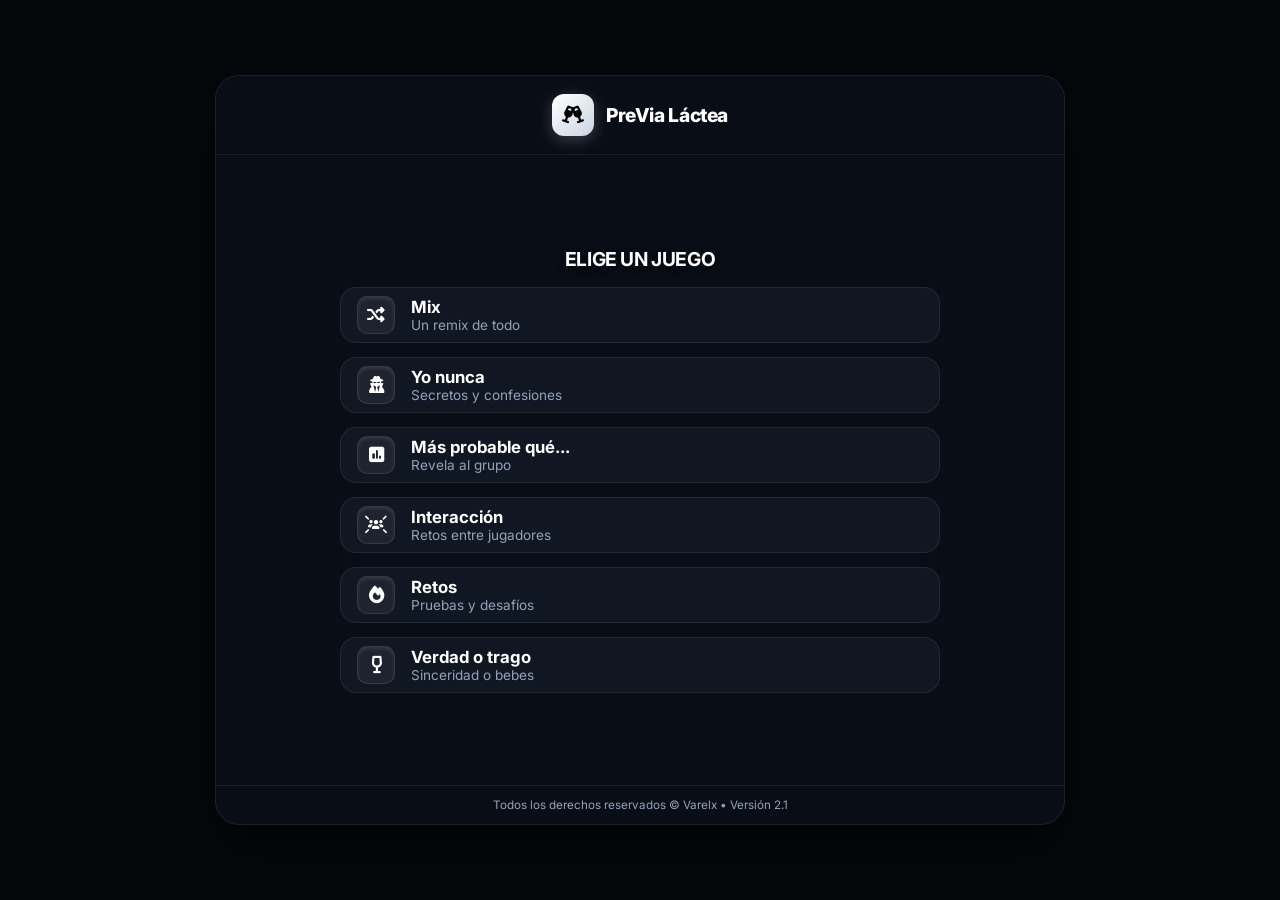
==== index.html @ e7510b90 "Actualización 2.1" ====
﻿<!doctype html>
<html lang="es">
<head>
    <meta charset="utf-8">
    <meta name="viewport" content="width=device-width, initial-scale=1.0, maximum-scale=1.0, user-scalable=no">
    <title>PreVia Láctea</title>
    <meta name="description" content="Diviértete con amigos usando PreVia Láctea: Yo nunca, Retos y mucho más.">
    
    <!-- Fuentes -->
    <link href="https://fonts.googleapis.com/css2?family=Inter:wght@300;400;500;600;700;800&display=swap" rel="stylesheet">
    <!-- Iconos FontAwesome -->
    <link rel="stylesheet" href="https://cdnjs.cloudflare.com/ajax/libs/font-awesome/6.4.0/css/all.min.css">
    <link rel="stylesheet" href="style.css?v=2.1">
</head>
<body>

    <div class="app-container">
        <!-- Barra superior profesional -->
        <header class="topbar">
            <a href="index.html" class="brand" style="text-decoration: none; color: inherit;">
                <div class="logo" id="appLogo">
                    <i class="fa-solid fa-champagne-glasses"></i>
                </div>
                <h1>PreVia Láctea</h1>
            </a>
        </header>

        <!-- Contenido principal -->
        <main class="content">
            
            <!-- Selector de Juegos -->
            <section class="game-picker" id="gamePicker" aria-hidden="false">
                <header class="picker-header" style="text-align: center;">
                    <!-- Título 3D avanzado y novedoso con alta dopamina -->
                    <h2 class="title-3d-glow">Elige un juego</h2>
                </header>
                
                <nav class="tiles" style="display: grid; grid-template-columns: repeat(2, 1fr); gap: 14px; justify-items: center;">
                    <a href="game.html?cat=mix" class="game-tile card-dopamine" style="text-decoration: none; text-align: center;">
                        <div class="tile-visual bg-0"><i class="fa-solid fa-shuffle"></i></div>
                        <div class="tile-info">
                            <strong>Mix</strong>
                            <span class="muted">Un remix de todo</span>
                        </div>
                    </a>

                    <!-- Resto de botones -->
                    <a href="game.html?cat=yonunca" class="game-tile card-dopamine" style="text-decoration: none; text-align: center;">
                        <div class="tile-visual bg-1"><i class="fa-solid fa-user-secret"></i></div>
                        <div class="tile-info">
                            <strong>Yo nunca</strong>
                            <span class="muted">Secretos y confesiones</span>
                        </div>
                    </a>

                    <a href="game.html?cat=votaciones" class="game-tile card-dopamine" style="text-decoration: none; text-align: center;">
                        <div class="tile-visual bg-5"><i class="fa-solid fa-square-poll-vertical"></i></div>
                        <div class="tile-info">
                            <strong>Más probable qué...</strong>
                            <span class="muted">Revela al grupo</span>
                        </div>
                    </a>

                    <a href="game.html?cat=interaccion" class="game-tile card-dopamine" style="text-decoration: none; text-align: center;">
                        <div class="tile-visual bg-6"><i class="fa-solid fa-users-rays"></i></div>
                        <div class="tile-info">
                            <strong>Interacción</strong>
                            <span class="muted">Retos entre jugadores</span>
                        </div>
                    </a>

                    <a href="game.html?cat=retos" class="game-tile card-dopamine" style="text-decoration: none; text-align: center;">
                        <div class="tile-visual bg-3"><i class="fa-solid fa-fire"></i></div>
                        <div class="tile-info">
                            <strong>Retos</strong>
                            <span class="muted">Pruebas y desafíos</span>
                        </div>
                    </a>

                    <a href="game.html?cat=verdadshot" class="game-tile card-dopamine" style="text-decoration: none; text-align: center;">
                        <div class="tile-visual bg-4"><i class="fa-solid fa-wine-glass-empty"></i></div>
                        <div class="tile-info">
                            <strong>Verdad o trago</strong>
                            <span class="muted">Sinceridad o bebes</span>
                        </div>
                    </a>
                </nav>
            </section>
        </main>

        <!-- Footer -->
        <footer class="footer" style="text-align: center;">
            <p>Todos los derechos reservados &copy; Varelx &bull; Versión 2.1</p>
        </footer>
    </div>
</body>
</html>
---- style.css ----
﻿:root {
  --primary-color: #3b82f6; /* Normal (Azul) */
  --card-bg-gradient: linear-gradient(145deg, #161f30 0%, #0d121c 100%);

  --bg0: #ffffff;
  --bg1: #ffffff;
  --bg2: #ffffff;
  --bg3: #ffffff;
  --accent: #ffffff;
  --muted: #94a3b8;
  --text: #ffffff;
  --text-muted: #94a3b8;
  
  --card-radius: 16px;
  --app-radius: 24px;
  --glass: rgba(255, 255, 255, 0.05);
  --glass-border: rgba(255, 255, 255, 0.1);
  --shadow: 0 25px 50px -12px rgba(0, 0, 0, 0.8);
  
  --bg: #05070b;
  --app-bg: #090d16;
  --card-bg: #101622;
  --surface-border: rgba(255, 255, 255, 0.08);

  font-family: 'Inter', system-ui, -apple-system, sans-serif;
  --anim-fast: 150ms ease;
  --anim-medium: 300ms cubic-bezier(0.34, 1.56, 0.64, 1);
}

/* Cuando cambiemos a modo HOT */
.theme-hot {
  --primary-color: #ef4444; /* Rojo/Naranja */
  --card-bg-gradient: linear-gradient(145deg, #301616 0%, #1c0d0d 100%);
}

* {
  box-sizing: border-box;
  margin: 0;
  padding: 0;
  -webkit-tap-highlight-color: transparent;
}

html, body {
  height: 100%;
  width: 100%;
  overflow-x: hidden;
  overflow-y: hidden;
}

body {
  background: var(--bg);
  color: var(--text);
  display: flex;
  align-items: center;
  justify-content: center;
  padding: 16px;
  -webkit-font-smoothing: antialiased;
}

.app-container {
  position: relative;
  width: min(850px, 100%);
  height: min(90vh, 750px);
  display: flex;
  flex-direction: column;
  justify-content: space-between;
  background: var(--app-bg);
  border-radius: var(--app-radius);
  border: 1px solid var(--surface-border);
  box-shadow: var(--shadow);
  overflow: hidden;
}

/* Topbar Profesional y Centrada */
.topbar {
  display: flex;
  align-items: center;
  justify-content: center;
  padding: 18px 24px;
  border-bottom: 1px solid var(--surface-border);
  background: var(--app-bg);
  flex-shrink: 0;
  text-align: center;
}

.brand {
  display: flex;
  align-items: center;
  justify-content: center;
  gap: 12px;
  text-decoration: none;
  color: inherit;
}

.logo {
  width: 42px;
  height: 42px;
  border-radius: 12px;
  background: linear-gradient(135deg, #ffffff 0%, #cbd5e1 100%);
  box-shadow: 0 4px 15px rgba(255, 255, 255, 0.2);
  display: flex;
  align-items: center;
  justify-content: center;
  color: #000000;
  font-size: 1.1rem;
}

.brand h1 {
  font-size: 1.2rem;
  font-weight: 800;
  letter-spacing: -0.02em;
  color: #ffffff;
}

/* Contenido Principal Alineado al Centro */
.content {
  flex: 1;
  position: relative;
  overflow-y: auto;
  overflow-x: hidden;
  display: flex;
  flex-direction: column;
  align-items: center;
  justify-content: center;
  padding: 20px;
  text-align: center;
  width: 100%;
}

/* Selector de Juegos */
.game-picker {
  width: 100%;
  max-width: 600px;
  text-align: center;
  transition: opacity var(--anim-medium), transform var(--anim-medium);
  margin: auto;
}

.game-picker[aria-hidden="true"],
.game-view[aria-hidden="true"] {
  display: none;
}

.picker-header {
  margin-bottom: 16px;
  text-align: center;
}

/* Título "Elige un juego" sincronizado con el estilo del logo */
.title-3d-glow {
  font-family: 'Inter', system-ui, -apple-system, sans-serif; /* Mismo tipo de letra */
  font-size: 2.2rem;
  font-weight: 800; /* Mismo peso (800) que el logo */
  letter-spacing: -0.02em; /* Ajustado para coincidir con la cabecera */
  color: #ffffff;
  text-align: center;
  text-transform: uppercase;
  /* Eliminamos el gradiente y el recorte de texto para que sea un blanco sólido e intenso como el logo */
  background: none;
  -webkit-background-clip: unset;
  -webkit-text-fill-color: #ffffff;
  /* Eliminamos la animación */
  animation: none; 
  margin-bottom: 12px;
  /* Sombra sutil para darle profundidad sin movimiento */
  text-shadow: 0 4px 10px rgba(0, 0, 0, 0.3);
}

.picker-shell h2,
.picker-header h2 {
  font-size: 1.2rem;
  font-weight: 700;
  letter-spacing: -0.02em;
  margin-bottom: 2px;
  color: var(--text);
  text-align: center;
}

.muted {
  color: var(--text-muted);
  font-size: 0.85rem;
  text-align: center;
}

/* Cuadrícula a 1 columna adaptativa para ocupar toda la pantalla limpiamente */
.tiles {
  display: grid;
  grid-template-columns: 1fr !important;
  gap: 10px;
  width: 100%;
  max-width: 100%;
  margin: 0 auto;
}

.span-full {
  grid-column: span 1 !important;
}

/* Tarjetas de alta dopamina */
.card-dopamine {
  position: relative;
  overflow: hidden;
}

.card-dopamine::after {
  content: '';
  position: absolute;
  top: -50%;
  left: -50%;
  width: 200%;
  height: 200%;
  background: radial-gradient(circle, rgba(255, 255, 255, 0.08) 0%, transparent 70%);
  opacity: 0;
  transition: opacity 0.3s ease;
  pointer-events: none;
}

.card-dopamine:hover::after {
  opacity: 1;
}

/* Botones de juego optimizados con menor altura vertical pero gran impacto visual */
.game-tile {
  display: flex;
  align-items: center;
  justify-content: flex-start;
  gap: 16px;
  padding: 8px 16px;
  border-radius: var(--card-radius);
  background: var(--card-bg);
  border: 1px solid var(--surface-border);
  cursor: pointer;
  text-align: left;
  text-decoration: none;
  width: 100%;
  box-sizing: border-box;
  transition: transform var(--anim-medium), box-shadow var(--anim-medium), border-color var(--anim-fast);
}

.game-tile:hover {
  transform: translateY(-3px) scale(1.01);
  border-color: rgba(255, 255, 255, 0.4);
  box-shadow: 0 10px 25px -5px rgba(255, 255, 255, 0.1);
}

.game-tile:active {
  transform: scale(0.97);
}

.tile-visual {
  width: 38px;
  height: 38px;
  border-radius: 10px;
  display: flex;
  align-items: center;
  justify-content: center;
  color: #ffffff;
  font-size: 1.1rem;
  flex-shrink: 0;
  background: rgba(255, 255, 255, 0.08);
  border: 1px solid rgba(255, 255, 255, 0.15);
  box-shadow: inset 0 2px 4px rgba(255, 255, 255, 0.1);
}

.tile-info {
  display: flex;
  flex-direction: column;
  align-items: flex-start;
  justify-content: center;
  gap: 0;
  text-align: left;
  overflow: hidden;
  flex: 1;
}

.tile-info strong {
  font-size: 1.05rem;
  color: var(--text);
  font-weight: 700;
  text-align: left;
  white-space: nowrap;
  overflow: hidden;
  text-overflow: ellipsis;
  width: 100%;
}

.bg-0, .bg-1, .bg-2, .bg-3, .bg-4, .bg-5, .bg-6 { 
  background: rgba(255, 255, 255, 0.06); 
  border: 1px solid rgba(255, 255, 255, 0.1);
}

/* Vistas de Juego */
.game-view {
  width: 100%;
  max-width: 600px;
  animation: fadeIn var(--anim-medium) ease;
  margin: auto;
  text-align: center;
}

.game-shell {
  background: var(--card-bg);
  border: 1px solid var(--surface-border);
  border-radius: var(--card-radius);
  padding: 24px;
  box-shadow: var(--shadow);
  text-align: center;
  width: 100%;
  box-sizing: border-box;
}

.game-header-row {
  display: flex;
  align-items: center;
  justify-content: space-between;
  margin-bottom: 6px;
  width: 100%;
}

.game-shell h2 {
  font-size: 1.2rem;
  font-weight: 700;
  color: var(--text);
  text-align: center;
}

#gameSubtitle {
  margin-bottom: 16px;
  text-align: center;
}

.tone-picker {
  display: flex;
  justify-content: center;
  gap: 10px;
  margin-bottom: 20px;
  width: 100%;
}

.tone-btn, .answer-btn, .back-btn {
  border: none;
  border-radius: 12px;
  padding: 10px 16px;
  font-weight: 600;
  font-size: 0.85rem;
  cursor: pointer;
  transition: all var(--anim-fast);
  display: inline-flex;
  align-items: center;
  justify-content: center;
  gap: 6px;
  min-height: 40px;
  text-align: center;
}

.tone-btn {
  background: var(--glass);
  color: var(--text);
  border: 1px solid var(--glass-border);
  flex: 1;
}

.tone-btn.active {
  background: #ffffff;
  color: #000000;
  border: none;
  box-shadow: 0 4px 15px rgba(255, 255, 255, 0.3);
}

/* EFECTO CARTA DE BARAJA 3D (ALTA DOPAMINA) */
.card-deck-container {
  position: relative;
  width: 100%;
  margin: 10px 0;
  perspective: 1200px;
  display: flex;
  flex-direction: column;
  align-items: center;
}

.card-stack-effect {
  position: absolute;
  width: 94%;
  height: 100%;
  background: rgba(255, 255, 255, 0.02);
  border: 1px solid var(--surface-border);
  border-radius: 16px;
  top: 8px;
  left: 3%;
  z-index: 1;
  transform: rotate(2deg) scale(0.97);
  pointer-events: none;
}

.dopamine-card {
  position: relative;
  width: 100%;
  background: var(--card-bg-gradient);
  border: 1px solid rgba(255, 255, 255, 0.15);
  border-radius: 16px;
  padding: 24px 20px;
  text-align: center;
  z-index: 2;
  box-sizing: border-box;
  box-shadow: 0 20px 40px rgba(0, 0, 0, 0.6), inset 0 1px 0 rgba(255, 255, 255, 0.1);
  transform-style: preserve-3d;
  transition: transform 0.4s cubic-bezier(0.34, 1.56, 0.64, 1), box-shadow 0.4s ease;
  animation: cardSlideIn 0.4s cubic-bezier(0.34, 1.56, 0.64, 1) forwards;
}

@keyframes cardSlideIn {
  0% { opacity: 0; transform: translateY(40px) rotateX(15deg) scale(0.9); }
  100% { opacity: 1; transform: translateY(0) rotateX(0) scale(1); }
}

.dopamine-card:hover {
  transform: translateY(-3px) rotateX(2deg);
  box-shadow: 0 25px 50px rgba(0, 0, 0, 0.7), 0 0 25px rgba(255, 255, 255, 0.08);
  border-color: rgba(255, 255, 255, 0.3);
}

.card-inner-glow {
  position: absolute;
  top: 0;
  left: 0;
  right: 0;
  height: 2px;
  background: linear-gradient(90deg, transparent, var(--primary-color), transparent);
}

.question-shell {
  background: transparent;
  border: none;
  padding: 0;
  text-align: center;
  width: 100%;
  display: flex;
  flex-direction: column;
  align-items: center;
}

.question {
  font-size: 1.1rem;
  font-weight: 600;
  line-height: 1.5;
  color: var(--text);
  text-align: center;
  margin: 0;
}

.answer-actions {
  display: flex;
  justify-content: center;
  width: 100%;
  margin-top: 20px;
}

.dopamine-btn {
  background: linear-gradient(135deg, var(--primary-color) 0%, #1e40af 100%);
  color: #ffffff;
  width: 100%;
  padding: 12px;
  font-size: 0.9rem;
  font-weight: 700;
  min-height: 44px;
  border-radius: 12px;
  box-sizing: border-box;
  box-shadow: 0 8px 25px rgba(59, 130, 246, 0.3);
  transition: transform 0.2s ease, box-shadow 0.2s ease;
  text-align: center;
}

.dopamine-btn:hover {
  transform: translateY(-2px) scale(1.01);
  box-shadow: 0 12px 30px rgba(59, 130, 246, 0.5);
}

.dopamine-btn:active {
  transform: scale(0.97);
}

.back-btn {
  background: var(--glass);
  color: var(--text);
  border: 1px solid var(--glass-border);
  padding: 6px 12px;
  font-size: 0.8rem;
  text-decoration: none;
  border-radius: 8px;
}

/* Gestión de Jugadores Centrada */
.player-setup {
  margin-bottom: 16px;
  display: flex;
  flex-direction: column;
  align-items: center;
  gap: 10px;
  width: 100%;
}

.player-input-row {
  display: flex;
  justify-content: center;
  gap: 8px;
  width: 100%;
}

.player-input-row input {
  flex: 1;
  background: var(--app-bg);
  border: 1px solid var(--surface-border);
  border-radius: 10px;
  padding: 10px 14px;
  color: var(--text);
  font-size: 0.88rem;
  outline: none;
  text-align: center;
  transition: border-color var(--anim-fast);
}

.player-input-row input:focus {
  border-color: var(--primary-color);
  box-shadow: 0 0 15px rgba(59, 130, 246, 0.2);
}

.player-list {
  display: flex;
  flex-wrap: wrap;
  justify-content: center;
  gap: 6px;
  max-height: 80px;
  overflow-y: auto;
  width: 100%;
}

.player-chip {
  background: var(--glass);
  border: 1px solid var(--glass-border);
  padding: 4px 12px;
  border-radius: 16px;
  font-size: 0.78rem;
  display: flex;
  align-items: center;
  justify-content: center;
  gap: 6px;
  color: var(--text);
  text-align: center;
}

.player-chip button {
  background: none;
  border: none;
  color: #ffffff;
  opacity: 0.7;
  cursor: pointer;
  font-weight: bold;
}

.player-chip button:hover {
  opacity: 1;
}

/* Footer Minimalista Centrado */
.footer {
  padding: 12px 24px;
  text-align: center;
  color: var(--text-muted);
  font-size: 0.73rem;
  border-top: 1px solid var(--surface-border);
  background: var(--app-bg);
  flex-shrink: 0;
  width: 100%;
}

@keyframes fadeIn {
  from { opacity: 0; transform: translateY(8px); }
  to { opacity: 1; transform: none; }
}

/* ================================================================= */
/* RESPONSIVE AVANZADO                                               */
/* ================================================================= */

@media (max-width: 768px) {
  body {
    padding: 8px;
  }
  
  .app-container {
    width: 100%;
    height: min(95vh, 800px);
    border-radius: 18px;
  }

  .topbar {
    padding: 14px 18px;
  }

  .content {
    padding: 16px;
  }
}

@media (max-width: 480px) {
  html, body {
    height: 100%;
    height: 100dvh;
    overflow-x: hidden;
    overflow-y: hidden;
  }

  body {
    padding: 0;
    align-items: stretch;
    justify-content: stretch;
  }

  .app-container {
    width: 100%;
    height: 100dvh;
    border-radius: 0;
    border: none;
    box-shadow: none;
  }

  .topbar {
    padding: 12px 16px;
  }

  .brand h1 {
    font-size: 1rem;
  }

  .logo {
    width: 36px;
    height: 36px;
    font-size: 0.9rem;
    border-radius: 10px;
  }

  .content {
    padding: 12px;
    overflow-y: auto;
    overflow-x: hidden;
    -webkit-overflow-scrolling: touch;
    align-items: center;
    justify-content: center;
  }

  .game-picker {
    margin: auto;
    max-width: 100%;
  }

  .title-3d-glow {
    font-size: 1.8rem;
  }

  .tiles {
    grid-template-columns: 1fr !important;
    gap: 8px;
    padding-bottom: 8px;
    max-width: 100%;
  }

  .span-full {
    grid-column: span 1 !important;
  }

  .game-tile {
    padding: 8px 12px;
    gap: 12px;
  }

  .tile-visual {
    width: 38px;
    height: 38px;
    font-size: 1.1rem;
    border-radius: 10px;
  }

  .tile-info strong {
    font-size: 1rem;
  }

  .game-view {
    max-width: 100%;
    margin: auto;
  }

  .game-shell {
    padding: 16px;
  }

  .dopamine-card {
    padding: 20px 16px;
  }

  .question {
    font-size: 0.98rem;
  }

  .tone-picker {
    gap: 6px;
    margin-bottom: 14px;
  }

  .tone-btn, .answer-btn, .back-btn {
    padding: 8px 12px;
    font-size: 0.8rem;
    min-height: 38px;
  }

  .footer {
    padding: 8px 16px;
    font-size: 0.68rem;
  }
}

@media (max-height: 600px) and (orientation: landscape) {
  .app-container {
    height: 100dvh;
    border-radius: 0;
  }
  
  .content {
    padding: 10px;
  }

  .tiles {
    grid-template-columns: 1fr !important;
  }
  
  .player-list {
    max-height: 50px;
  }
}
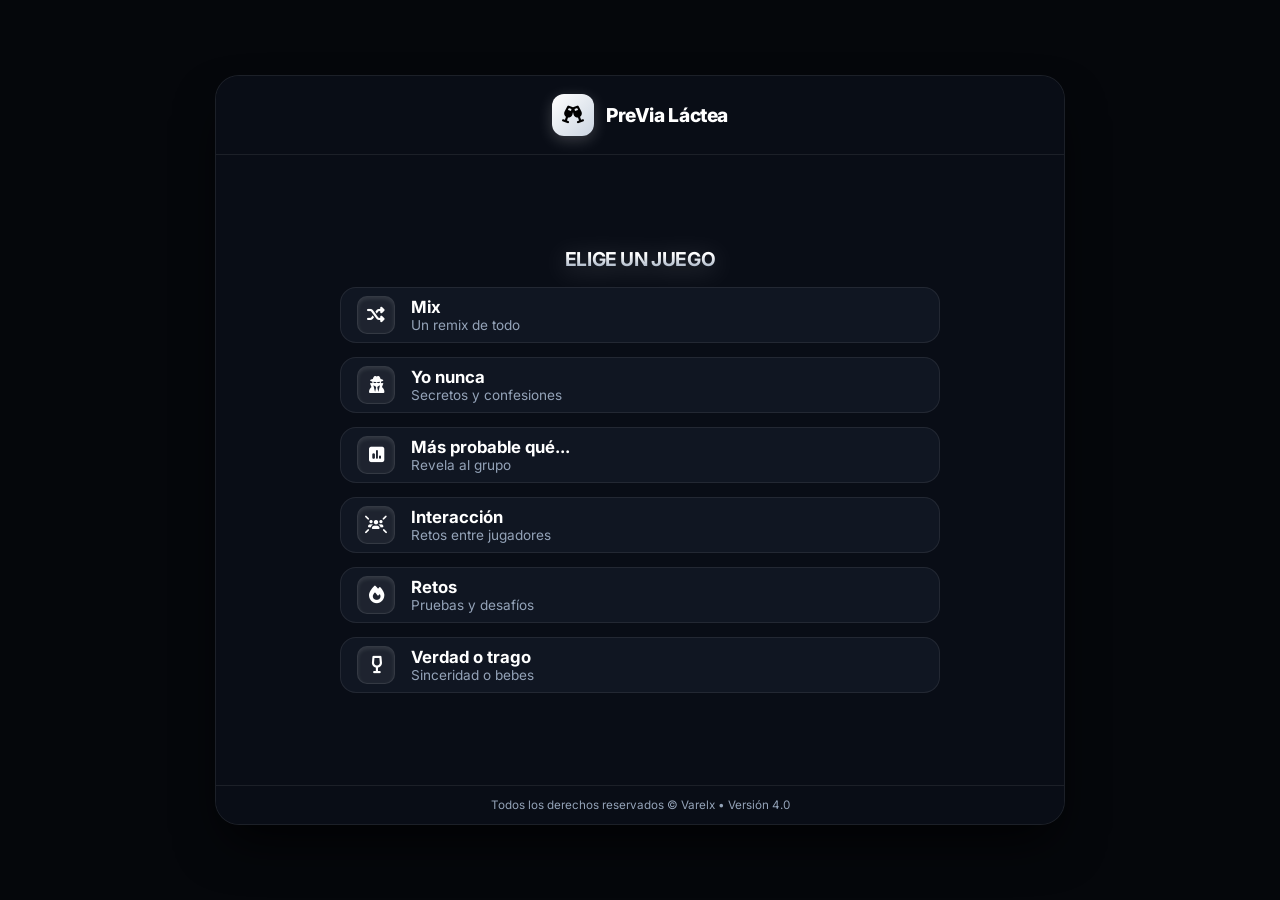
==== commit 423c9db5: "Actualización 4.0" ====
--- a/index.html
+++ b/index.html
@@ -10,7 +10,7 @@
     <link href="https://fonts.googleapis.com/css2?family=Inter:wght@300;400;500;600;700;800&display=swap" rel="stylesheet">
     <!-- Iconos FontAwesome -->
     <link rel="stylesheet" href="https://cdnjs.cloudflare.com/ajax/libs/font-awesome/6.4.0/css/all.min.css">
-    <link rel="stylesheet" href="style.css?v=2.1">
+    <link rel="stylesheet" href="style.css?v=4.0">
 </head>
 <body>
 
@@ -90,8 +90,8 @@
 
         <!-- Footer -->
         <footer class="footer" style="text-align: center;">
-            <p>Todos los derechos reservados &copy; Varelx &bull; Versión 2.1</p>
+            <p>Todos los derechos reservados &copy; Varelx &bull; Versión 4.0</p>
         </footer>
     </div>
 </body>
-</html>+</html>
--- a/style.css
+++ b/style.css
@@ -1,7 +1,4 @@
 ﻿:root {
-  --primary-color: #3b82f6; /* Normal (Azul) */
-  --card-bg-gradient: linear-gradient(145deg, #161f30 0%, #0d121c 100%);
-
   --bg0: #ffffff;
   --bg1: #ffffff;
   --bg2: #ffffff;
@@ -27,12 +24,6 @@
   --anim-medium: 300ms cubic-bezier(0.34, 1.56, 0.64, 1);
 }
 
-/* Cuando cambiemos a modo HOT */
-.theme-hot {
-  --primary-color: #ef4444; /* Rojo/Naranja */
-  --card-bg-gradient: linear-gradient(145deg, #301616 0%, #1c0d0d 100%);
-}
-
 * {
   box-sizing: border-box;
   margin: 0;
@@ -146,24 +137,21 @@
   text-align: center;
 }
 
-/* Título "Elige un juego" sincronizado con el estilo del logo */
+/* Título 3D Avanzado (Sin movimiento, más grande y con gran presencia) */
 .title-3d-glow {
-  font-family: 'Inter', system-ui, -apple-system, sans-serif; /* Mismo tipo de letra */
   font-size: 2.2rem;
-  font-weight: 800; /* Mismo peso (800) que el logo */
-  letter-spacing: -0.02em; /* Ajustado para coincidir con la cabecera */
+  font-weight: 800;
+  letter-spacing: -0.03em;
   color: #ffffff;
   text-align: center;
   text-transform: uppercase;
-  /* Eliminamos el gradiente y el recorte de texto para que sea un blanco sólido e intenso como el logo */
-  background: none;
-  -webkit-background-clip: unset;
-  -webkit-text-fill-color: #ffffff;
-  /* Eliminamos la animación */
-  animation: none; 
-  margin-bottom: 12px;
-  /* Sombra sutil para darle profundidad sin movimiento */
-  text-shadow: 0 4px 10px rgba(0, 0, 0, 0.3);
+  background: linear-gradient(180deg, #ffffff 30%, #94a3b8 100%);
+  background-clip: text;
+  -webkit-background-clip: text;
+  -webkit-text-fill-color: transparent;
+  filter: drop-shadow(0 4px 12px rgba(255, 255, 255, 0.25));
+  animation: none;
+  margin-bottom: 6px;
 }
 
 .picker-shell h2,
@@ -360,11 +348,22 @@
   flex: 1;
 }
 
-.tone-btn.active {
-  background: #ffffff;
-  color: #000000;
+/* Botón Normal activo (Azul con sombra azulada) */
+.tone-btn[data-tone="normal"].active,
+.tone-btn.active:first-child {
+  background: #3b82f6;
+  color: #ffffff;
   border: none;
-  box-shadow: 0 4px 15px rgba(255, 255, 255, 0.3);
+  box-shadow: 0 4px 20px rgba(59, 130, 246, 0.45);
+}
+
+/* Botón Hot activo (Rojo con sombra rojiza) */
+.tone-btn[data-tone="hot"].active,
+.tone-btn.active:last-child {
+  background: #ef4444;
+  color: #ffffff;
+  border: none;
+  box-shadow: 0 4px 20px rgba(239, 68, 68, 0.45);
 }
 
 /* EFECTO CARTA DE BARAJA 3D (ALTA DOPAMINA) */
@@ -395,7 +394,7 @@
 .dopamine-card {
   position: relative;
   width: 100%;
-  background: var(--card-bg-gradient);
+  background: linear-gradient(145deg, #161f30 0%, #0d121c 100%);
   border: 1px solid rgba(255, 255, 255, 0.15);
   border-radius: 16px;
   padding: 24px 20px;
@@ -425,7 +424,7 @@
   left: 0;
   right: 0;
   height: 2px;
-  background: linear-gradient(90deg, transparent, var(--primary-color), transparent);
+  background: linear-gradient(90deg, transparent, rgba(255, 255, 255, 0.5), transparent);
 }
 
 .question-shell {
@@ -456,8 +455,8 @@
 }
 
 .dopamine-btn {
-  background: linear-gradient(135deg, var(--primary-color) 0%, #1e40af 100%);
-  color: #ffffff;
+  background: linear-gradient(135deg, #ffffff 0%, #e2e8f0 100%);
+  color: #000000;
   width: 100%;
   padding: 12px;
   font-size: 0.9rem;
@@ -465,14 +464,14 @@
   min-height: 44px;
   border-radius: 12px;
   box-sizing: border-box;
-  box-shadow: 0 8px 25px rgba(59, 130, 246, 0.3);
+  box-shadow: 0 8px 25px rgba(255, 255, 255, 0.25);
   transition: transform 0.2s ease, box-shadow 0.2s ease;
   text-align: center;
 }
 
 .dopamine-btn:hover {
   transform: translateY(-2px) scale(1.01);
-  box-shadow: 0 12px 30px rgba(59, 130, 246, 0.5);
+  box-shadow: 0 12px 30px rgba(255, 255, 255, 0.4);
 }
 
 .dopamine-btn:active {
@@ -520,8 +519,8 @@
 }
 
 .player-input-row input:focus {
-  border-color: var(--primary-color);
-  box-shadow: 0 0 15px rgba(59, 130, 246, 0.2);
+  border-color: rgba(255, 255, 255, 0.5);
+  box-shadow: 0 0 15px rgba(255, 255, 255, 0.1);
 }
 
 .player-list {
@@ -735,4 +734,18 @@
   .player-list {
     max-height: 50px;
   }
-}+}
+
+/* Estilo cuando la voz está activada */
+.icon-btn.active {
+    background: var(--primary, #3b82f6);
+    color: #fff;
+    border-color: transparent;
+}
+
+/* Estilo activo para el botón de voz (igual que los botones principales) */
+.back-btn.active {
+    background: #ffffff !important;
+    color: #000000 !important;
+    border-color: #ffffff !important;
+}
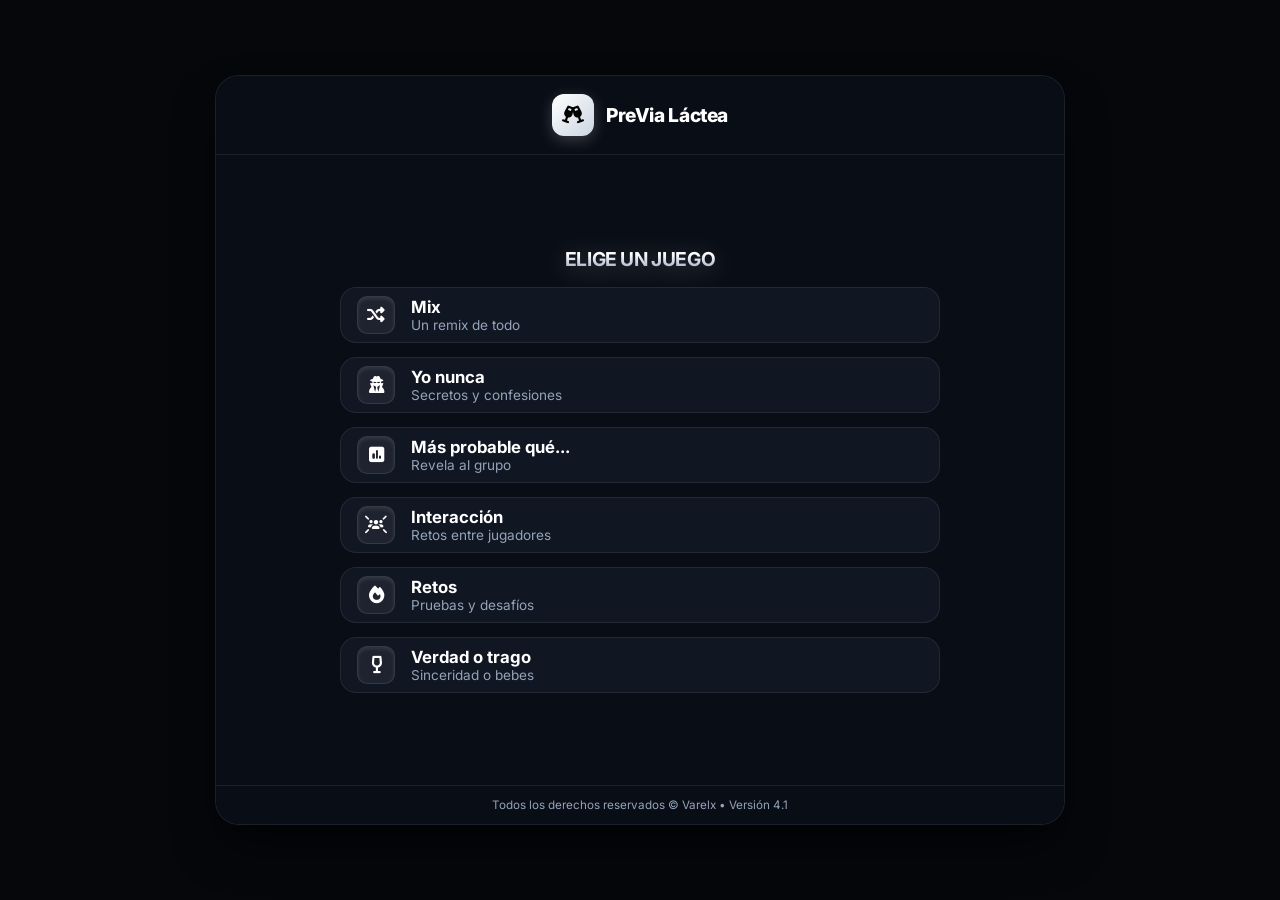
==== commit a5b9be01: "Actualización 4.1" ====
--- a/index.html
+++ b/index.html
@@ -10,7 +10,7 @@
     <link href="https://fonts.googleapis.com/css2?family=Inter:wght@300;400;500;600;700;800&display=swap" rel="stylesheet">
     <!-- Iconos FontAwesome -->
     <link rel="stylesheet" href="https://cdnjs.cloudflare.com/ajax/libs/font-awesome/6.4.0/css/all.min.css">
-    <link rel="stylesheet" href="style.css?v=4.0">
+    <link rel="stylesheet" href="style.css?v=4.1">
 </head>
 <body>
 
@@ -90,7 +90,7 @@
 
         <!-- Footer -->
         <footer class="footer" style="text-align: center;">
-            <p>Todos los derechos reservados &copy; Varelx &bull; Versión 4.0</p>
+            <p>Todos los derechos reservados &copy; Varelx &bull; Versión 4.1</p>
         </footer>
     </div>
 </body>
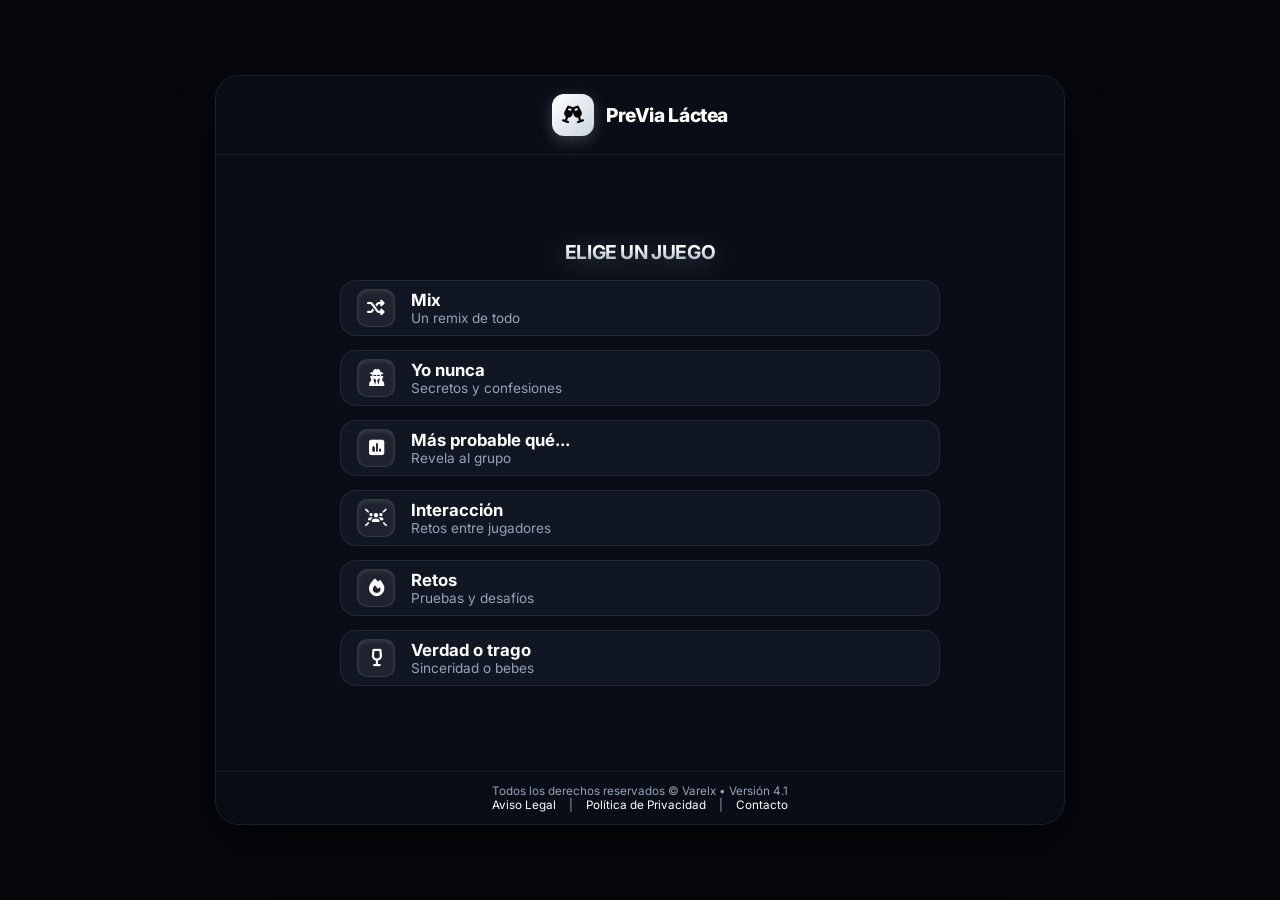
==== commit 2260ef9d: "Añadido script de verificación de Google AdSense" ====
--- a/index.html
+++ b/index.html
@@ -6,6 +6,9 @@
     <title>PreVia Láctea</title>
     <meta name="description" content="Diviértete con amigos usando PreVia Láctea: Yo nunca, Retos y mucho más.">
     
+    <!-- Código de verificación de Google AdSense -->
+    <script async src="https://pagead2.googlesyndication.com/pagead/js/adsbygoogle.js?client=ca-pub-3825732299414999" crossorigin="anonymous"></script>
+
     <!-- Fuentes -->
     <link href="https://fonts.googleapis.com/css2?family=Inter:wght@300;400;500;600;700;800&display=swap" rel="stylesheet">
     <!-- Iconos FontAwesome -->
@@ -91,7 +94,11 @@
         <!-- Footer -->
         <footer class="footer" style="text-align: center;">
             <p>Todos los derechos reservados &copy; Varelx &bull; Versión 4.1</p>
+            <a href="aviso-legal.html" style="color: #ffffff; text-decoration: none; margin: 0 10px;">Aviso Legal</a>  |
+            <a href="privacidad.html" style="color: #ffffff; text-decoration: none; margin: 0 10px;">Política de Privacidad</a>  |
+            <a href="contacto.html" style="color: #ffffff; text-decoration: none; margin: 0 10px;">Contacto</a>
         </footer>
+        
     </div>
 </body>
-</html>
+</html>
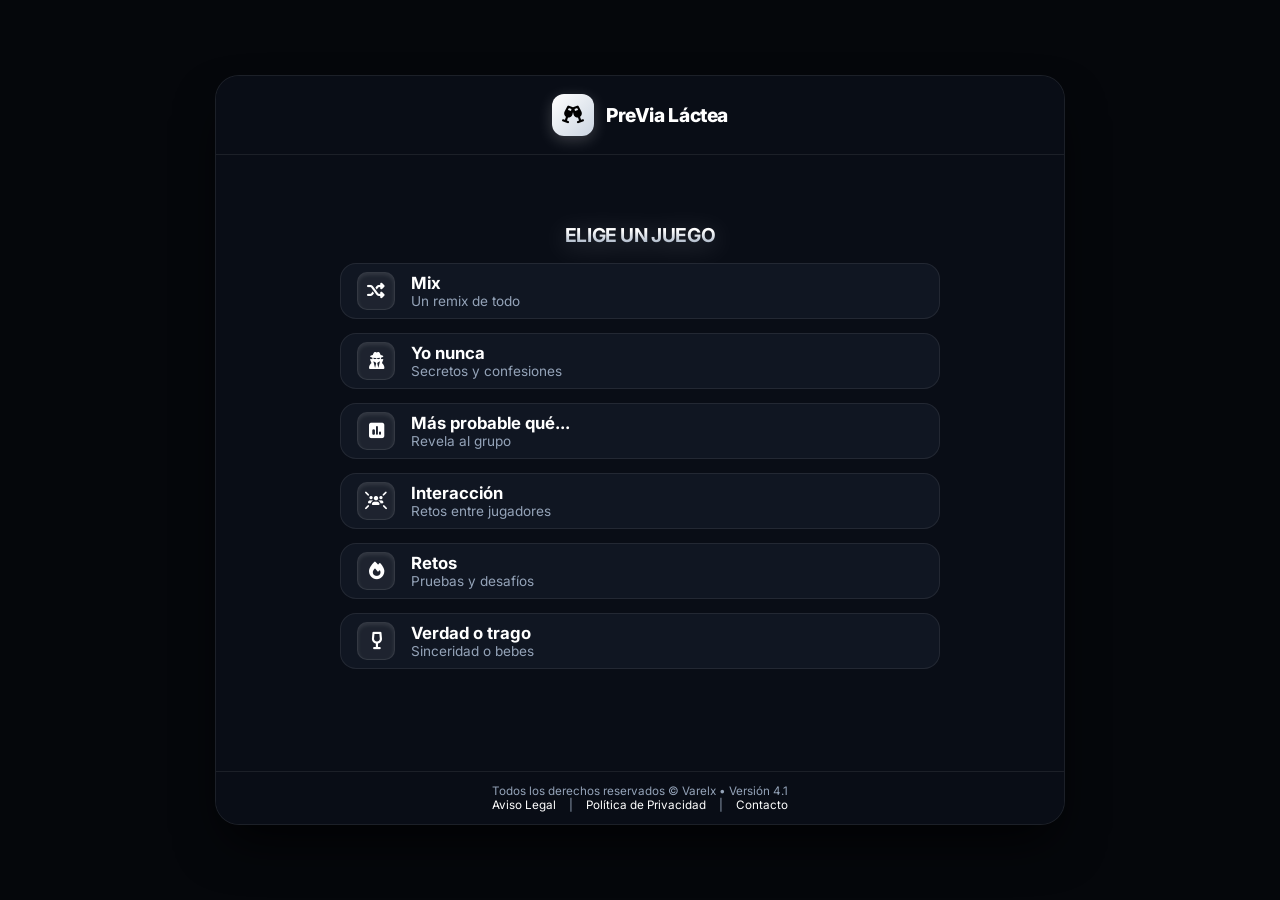
==== commit f103a172: "Añadido script de verificación de Google AdSense" ====
--- a/index.html
+++ b/index.html
@@ -64,7 +64,7 @@
                         </div>
                     </a>
 
-                    <a href="game.html?cat=interaccion" class="game-tile card-dopamine" style="text-decoration: none; text-align: center;">
+                    <a href="game.html" class="game-tile card-dopamine" style="text-decoration: none; text-align: center;">
                         <div class="tile-visual bg-6"><i class="fa-solid fa-users-rays"></i></div>
                         <div class="tile-info">
                             <strong>Interacción</strong>
@@ -89,6 +89,22 @@
                     </a>
                 </nav>
             </section>
+
+            <!-- Contenedor de Anuncio Discreto (Ubicado al final de la pantalla principal, antes del footer) -->
+            <div class="ad-container" style="margin: 24px auto 10px auto; text-align: center; max-width: 100%; overflow: hidden;">
+                <script async src="https://pagead2.googlesyndication.com/pagead/js/adsbygoogle.js?client=ca-pub-3825732299414999" crossorigin="anonymous"></script>
+                <!-- Anuncio 1 -->
+                <ins class="adsbygoogle"
+                     style="display:block"
+                     data-ad-client="ca-pub-3825732299414999"
+                     data-ad-slot="7601332966"
+                     data-ad-format="auto"
+                     data-full-width-responsive="true"></ins>
+                <script>
+                     (adsbygoogle = window.adsbygoogle || []).push({});
+                </script>
+            </div>
+
         </main>
 
         <!-- Footer -->
